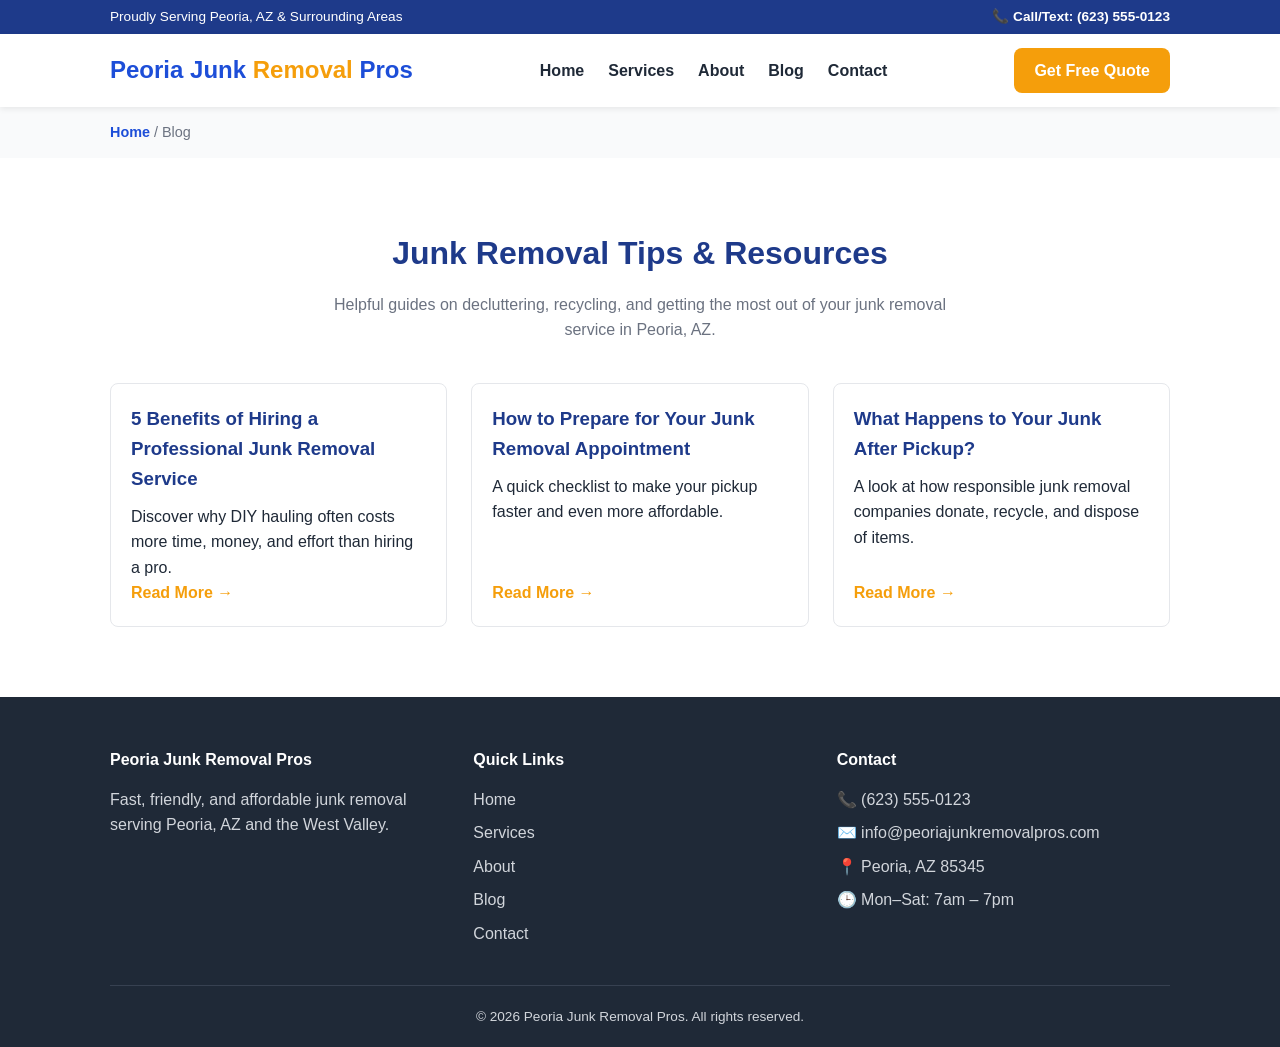
==== blog/index.html @ 0cfc4e04 "Initial junk removal website for Peoria, AZ" ====
<!DOCTYPE html>
<html lang="en">
<head>
<meta charset="UTF-8">
<meta name="viewport" content="width=device-width, initial-scale=1.0">
<title>Junk Removal Tips &amp; Resources | Peoria Junk Removal Pros Blog</title>
<meta name="description" content="Helpful articles about junk removal, decluttering, and recycling for homeowners in Peoria, AZ.">
<link rel="canonical" href="https://www.peoriajunkremovalpros.com/blog/index.html">
<link rel="stylesheet" href="../css/style.css">
</head>
<body>

<div class="top-bar">
  <div class="container">
    <span>Proudly Serving Peoria, AZ &amp; Surrounding Areas</span>
    <a href="tel:+16235550123">📞 Call/Text: (623) 555-0123</a>
  </div>
</div>

<header class="main-header">
  <div class="container">
    <a href="../index.html" class="logo">Peoria Junk <span>Removal</span> Pros</a>
    <button class="menu-toggle" aria-label="Toggle menu">☰</button>
    <nav>
      <ul>
        <li><a href="../index.html">Home</a></li>
        <li><a href="../services.html">Services</a></li>
        <li><a href="../about.html">About</a></li>
        <li><a href="index.html">Blog</a></li>
        <li><a href="../contact.html">Contact</a></li>
      </ul>
    </nav>
    <a href="../contact.html" class="header-cta">Get Free Quote</a>
  </div>
</header>

<div class="breadcrumb">
  <div class="container">
    <a href="../index.html">Home</a> / Blog
  </div>
</div>

<section>
  <div class="container">
    <h1 class="section-title">Junk Removal Tips &amp; Resources</h1>
    <p class="section-subtitle">Helpful guides on decluttering, recycling, and getting the most out of your junk removal service in Peoria, AZ.</p>
    <div class="blog-grid">
      <div class="blog-card">
        <div class="blog-content">
          <h3>5 Benefits of Hiring a Professional Junk Removal Service</h3>
          <p>Discover why DIY hauling often costs more time, money, and effort than hiring a pro.</p>
          <a class="read-more" href="benefits-of-junk-removal.html">Read More →</a>
        </div>
      </div>
      <div class="blog-card">
        <div class="blog-content">
          <h3>How to Prepare for Your Junk Removal Appointment</h3>
          <p>A quick checklist to make your pickup faster and even more affordable.</p>
          <a class="read-more" href="preparing-for-junk-removal.html">Read More →</a>
        </div>
      </div>
      <div class="blog-card">
        <div class="blog-content">
          <h3>What Happens to Your Junk After Pickup?</h3>
          <p>A look at how responsible junk removal companies donate, recycle, and dispose of items.</p>
          <a class="read-more" href="what-happens-to-your-junk.html">Read More →</a>
        </div>
      </div>
    </div>
  </div>
</section>

<footer>
  <div class="container">
    <div class="footer-grid">
      <div>
        <h4>Peoria Junk Removal Pros</h4>
        <p>Fast, friendly, and affordable junk removal serving Peoria, AZ and the West Valley.</p>
      </div>
      <div>
        <h4>Quick Links</h4>
        <ul>
          <li><a href="../index.html">Home</a></li>
          <li><a href="../services.html">Services</a></li>
          <li><a href="../about.html">About</a></li>
          <li><a href="index.html">Blog</a></li>
          <li><a href="../contact.html">Contact</a></li>
        </ul>
      </div>
      <div>
        <h4>Contact</h4>
        <ul>
          <li>📞 <a href="tel:+16235550123">(623) 555-0123</a></li>
          <li>✉️ <a href="mailto:info@peoriajunkremovalpros.com">info@peoriajunkremovalpros.com</a></li>
          <li>📍 Peoria, AZ 85345</li>
          <li>🕒 Mon–Sat: 7am – 7pm</li>
        </ul>
      </div>
    </div>
    <div class="footer-bottom">
      &copy; <span id="year"></span> Peoria Junk Removal Pros. All rights reserved.
    </div>
  </div>
</footer>

<script src="../js/script.js"></script>
</body>
</html>
---- css/style.css ----
/* ===== Variables ===== */
:root {
  --primary: #1d4ed8;      /* blue */
  --primary-dark: #1e3a8a;
  --accent: #f59e0b;       /* orange/amber */
  --dark: #1f2937;
  --light: #f9fafb;
  --gray: #6b7280;
  --radius: 8px;
}

* { margin: 0; padding: 0; box-sizing: border-box; }

body {
  font-family: 'Helvetica Neue', Arial, sans-serif;
  color: var(--dark);
  line-height: 1.6;
  background: #fff;
}

a { text-decoration: none; color: inherit; }
ul { list-style: none; }
img { max-width: 100%; display: block; }

.container {
  max-width: 1100px;
  margin: 0 auto;
  padding: 0 20px;
}

/* ===== Top Bar ===== */
.top-bar {
  background: var(--primary-dark);
  color: #fff;
  font-size: 0.85rem;
  padding: 6px 0;
}
.top-bar .container {
  display: flex;
  justify-content: space-between;
  flex-wrap: wrap;
}
.top-bar a { color: #fff; font-weight: bold; }

/* ===== Header ===== */
header.main-header {
  background: #fff;
  box-shadow: 0 2px 6px rgba(0,0,0,0.08);
  position: sticky;
  top: 0;
  z-index: 100;
}
.main-header .container {
  display: flex;
  align-items: center;
  justify-content: space-between;
  padding-top: 14px;
  padding-bottom: 14px;
}
.logo {
  font-size: 1.5rem;
  font-weight: 800;
  color: var(--primary);
}
.logo span { color: var(--accent); }

nav ul {
  display: flex;
  gap: 24px;
}
nav a {
  font-weight: 600;
  color: var(--dark);
  transition: color 0.2s;
}
nav a:hover { color: var(--primary); }

.header-cta {
  background: var(--accent);
  color: #fff !important;
  padding: 10px 20px;
  border-radius: var(--radius);
  font-weight: 700;
}
.header-cta:hover { background: #d97706; }

.menu-toggle {
  display: none;
  font-size: 1.6rem;
  background: none;
  border: none;
  cursor: pointer;
}

/* ===== Hero ===== */
.hero {
  background: linear-gradient(rgba(30,58,138,0.75), rgba(30,58,138,0.75)),
              url('../images/hero-junk-removal.jpg') center/cover no-repeat;
  color: #fff;
  text-align: center;
  padding: 100px 20px;
}
.hero h1 {
  font-size: 2.6rem;
  margin-bottom: 16px;
}
.hero p {
  font-size: 1.2rem;
  max-width: 650px;
  margin: 0 auto 28px;
}
.btn {
  display: inline-block;
  background: var(--accent);
  color: #fff;
  padding: 14px 32px;
  border-radius: var(--radius);
  font-weight: 700;
  font-size: 1.1rem;
  transition: background 0.2s, transform 0.2s;
}
.btn:hover { background: #d97706; transform: translateY(-2px); }
.btn-secondary {
  background: transparent;
  border: 2px solid #fff;
  margin-left: 12px;
}
.btn-secondary:hover { background: #fff; color: var(--primary-dark); }

/* ===== Section Generic ===== */
section { padding: 70px 0; }
.section-title {
  text-align: center;
  font-size: 2rem;
  margin-bottom: 12px;
  color: var(--primary-dark);
}
.section-subtitle {
  text-align: center;
  color: var(--gray);
  max-width: 650px;
  margin: 0 auto 40px;
}
.bg-light { background: var(--light); }

/* ===== Services Grid ===== */
.services-grid {
  display: grid;
  grid-template-columns: repeat(auto-fit, minmax(240px, 1fr));
  gap: 24px;
}
.service-card {
  background: #fff;
  border: 1px solid #e5e7eb;
  border-radius: var(--radius);
  padding: 28px 22px;
  text-align: center;
  transition: transform 0.2s, box-shadow 0.2s;
}
.service-card:hover {
  transform: translateY(-4px);
  box-shadow: 0 8px 20px rgba(0,0,0,0.08);
}
.service-card .icon {
  font-size: 2.4rem;
  margin-bottom: 14px;
}
.service-card h3 {
  margin-bottom: 10px;
  color: var(--primary-dark);
}

/* ===== Why Choose Us ===== */
.features-grid {
  display: grid;
  grid-template-columns: repeat(auto-fit, minmax(220px, 1fr));
  gap: 24px;
  text-align: center;
}
.features-grid .icon { font-size: 2.2rem; margin-bottom: 10px; }

/* ===== Two Column ===== */
.two-col {
  display: grid;
  grid-template-columns: 1fr 1fr;
  gap: 40px;
  align-items: center;
}
@media (max-width: 768px) {
  .two-col { grid-template-columns: 1fr; }
}

/* ===== Testimonials ===== */
.testimonial-grid {
  display: grid;
  grid-template-columns: repeat(auto-fit, minmax(260px, 1fr));
  gap: 24px;
}
.testimonial-card {
  background: #fff;
  border-radius: var(--radius);
  padding: 24px;
  border-left: 4px solid var(--accent);
  box-shadow: 0 2px 10px rgba(0,0,0,0.05);
}
.testimonial-card .stars { color: var(--accent); margin-bottom: 8px; }
.testimonial-card .author { font-weight: 700; margin-top: 10px; }

/* ===== CTA Banner ===== */
.cta-banner {
  background: var(--primary);
  color: #fff;
  text-align: center;
}
.cta-banner h2 { margin-bottom: 14px; }

/* ===== Service Area ===== */
.area-list {
  display: flex;
  flex-wrap: wrap;
  gap: 12px;
  justify-content: center;
}
.area-list li {
  background: #fff;
  border: 1px solid #e5e7eb;
  border-radius: 999px;
  padding: 8px 18px;
  font-weight: 600;
  color: var(--primary-dark);
}

/* ===== Blog ===== */
.blog-grid {
  display: grid;
  grid-template-columns: repeat(auto-fit, minmax(260px, 1fr));
  gap: 24px;
}
.blog-card {
  border: 1px solid #e5e7eb;
  border-radius: var(--radius);
  overflow: hidden;
  background: #fff;
  display: flex;
  flex-direction: column;
}
.blog-card .blog-content { padding: 20px; flex: 1; display: flex; flex-direction: column; }
.blog-card h3 { color: var(--primary-dark); margin-bottom: 10px; }
.blog-card .read-more { margin-top: auto; font-weight: 700; color: var(--accent); }

article.blog-post {
  max-width: 800px;
  margin: 0 auto;
}
article.blog-post h1 { color: var(--primary-dark); margin-bottom: 16px; }
article.blog-post h2 { color: var(--primary-dark); margin: 28px 0 12px; }
article.blog-post p { margin-bottom: 16px; }
article.blog-post ul { margin: 0 0 16px 20px; list-style: disc; }

/* ===== Form ===== */
form {
  display: grid;
  gap: 16px;
  max-width: 600px;
  margin: 0 auto;
}
input, textarea, select {
  width: 100%;
  padding: 12px 14px;
  border: 1px solid #d1d5db;
  border-radius: var(--radius);
  font-family: inherit;
  font-size: 1rem;
}
label { font-weight: 600; margin-bottom: -8px; display: block; }

/* ===== Footer ===== */
footer {
  background: var(--dark);
  color: #d1d5db;
  padding: 50px 0 20px;
}
.footer-grid {
  display: grid;
  grid-template-columns: repeat(auto-fit, minmax(200px, 1fr));
  gap: 30px;
  margin-bottom: 30px;
}
.footer-grid h4 { color: #fff; margin-bottom: 14px; }
.footer-grid ul li { margin-bottom: 8px; }
.footer-grid a:hover { color: var(--accent); }
.footer-bottom {
  text-align: center;
  border-top: 1px solid #374151;
  padding-top: 20px;
  font-size: 0.85rem;
}

/* ===== Breadcrumb ===== */
.breadcrumb {
  background: var(--light);
  padding: 14px 0;
  font-size: 0.9rem;
  color: var(--gray);
}
.breadcrumb a { color: var(--primary); font-weight: 600; }

/* ===== Responsive ===== */
@media (max-width: 768px) {
  nav { display: none; }
  nav.open { display: block; width: 100%; }
  nav.open ul { flex-direction: column; gap: 0; }
  nav.open ul li { border-top: 1px solid #e5e7eb; }
  nav.open ul li a { display: block; padding: 12px 0; }
  .main-header .container { flex-wrap: wrap; }
  .menu-toggle { display: block; }
  .hero h1 { font-size: 2rem; }
  .header-cta { display: none; }
}
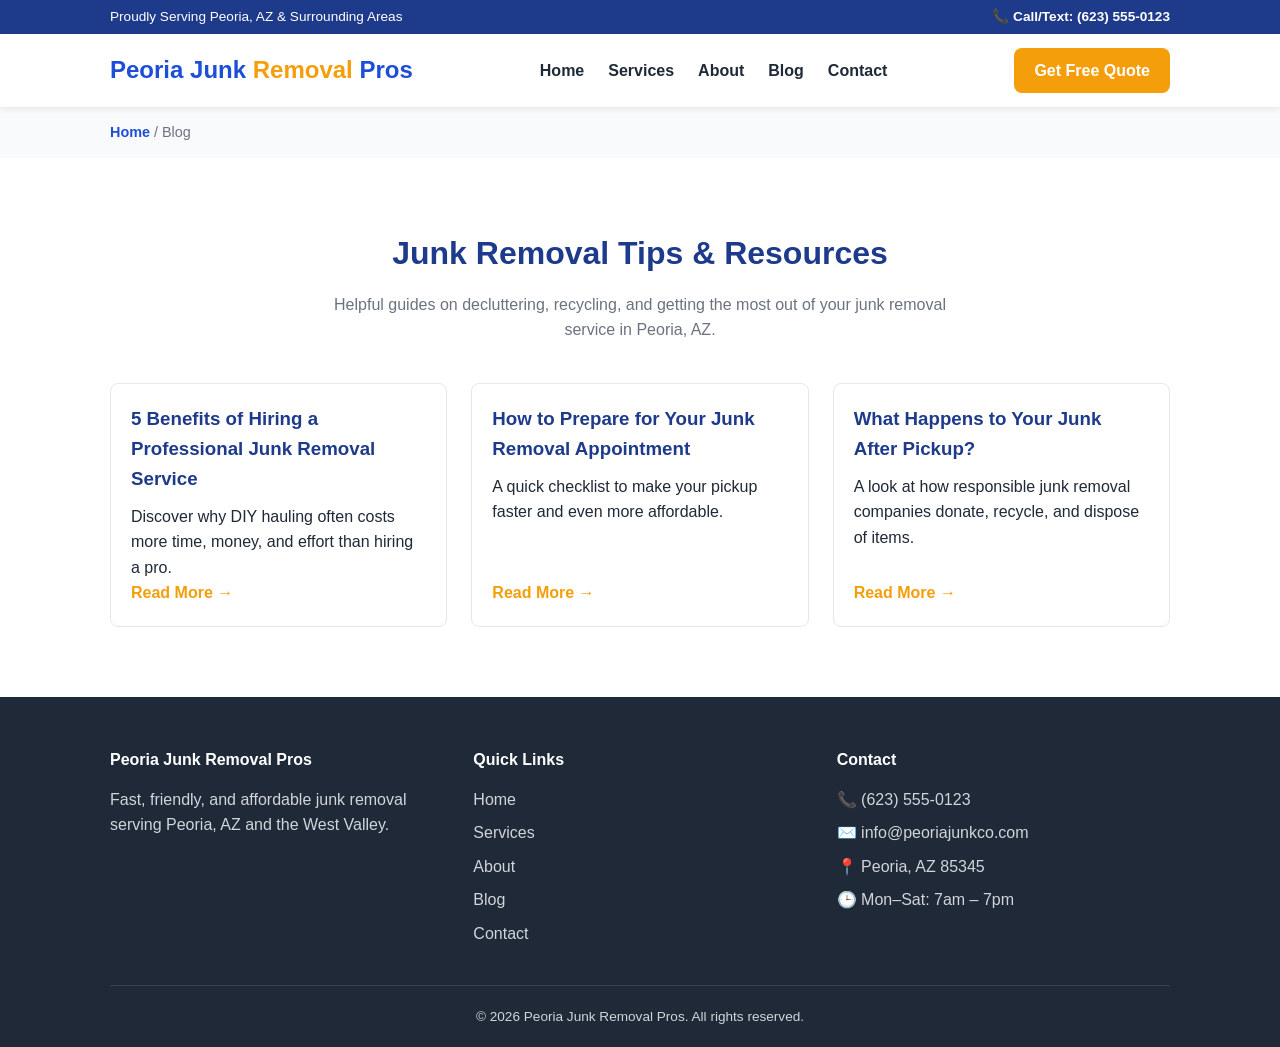
==== commit 64ea7aa9: "Add custom domain (peoriajunkco.com) via CNAME and update site URLs" ====
--- a/blog/index.html
+++ b/blog/index.html
@@ -5,7 +5,7 @@
 <meta name="viewport" content="width=device-width, initial-scale=1.0">
 <title>Junk Removal Tips &amp; Resources | Peoria Junk Removal Pros Blog</title>
 <meta name="description" content="Helpful articles about junk removal, decluttering, and recycling for homeowners in Peoria, AZ.">
-<link rel="canonical" href="https://www.peoriajunkremovalpros.com/blog/index.html">
+<link rel="canonical" href="https://peoriajunkco.com/blog/index.html">
 <link rel="stylesheet" href="../css/style.css">
 </head>
 <body>
@@ -91,7 +91,7 @@
         <h4>Contact</h4>
         <ul>
           <li>📞 <a href="tel:+16235550123">(623) 555-0123</a></li>
-          <li>✉️ <a href="mailto:info@peoriajunkremovalpros.com">info@peoriajunkremovalpros.com</a></li>
+          <li>✉️ <a href="mailto:info@peoriajunkco.com">info@peoriajunkco.com</a></li>
           <li>📍 Peoria, AZ 85345</li>
           <li>🕒 Mon–Sat: 7am – 7pm</li>
         </ul>
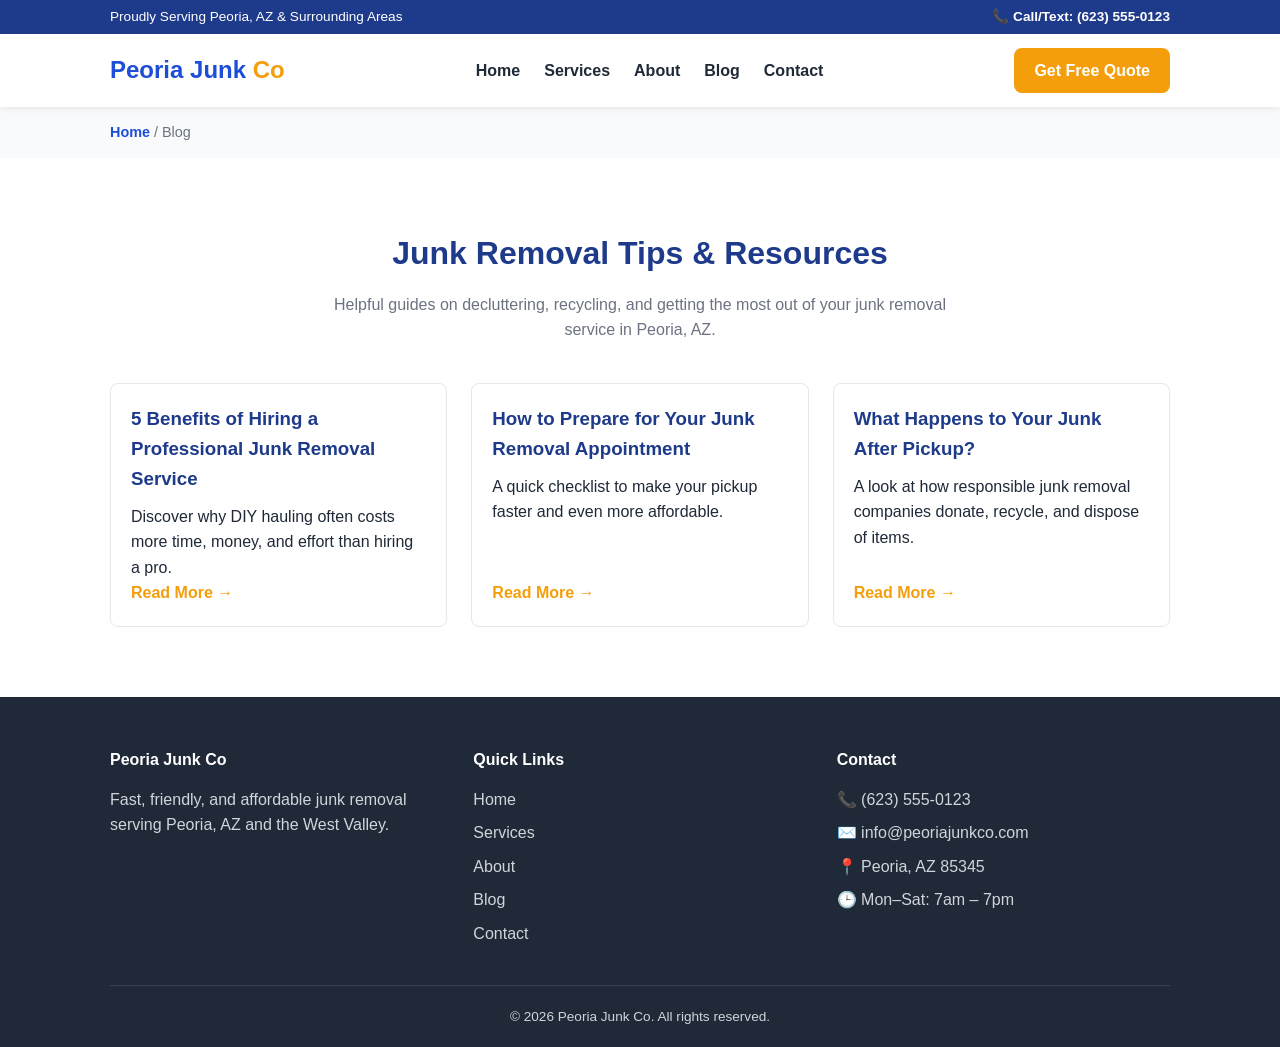
==== commit 1dd17aa5: "Rebrand company name to Peoria Junk Co" ====
--- a/blog/index.html
+++ b/blog/index.html
@@ -3,7 +3,7 @@
 <head>
 <meta charset="UTF-8">
 <meta name="viewport" content="width=device-width, initial-scale=1.0">
-<title>Junk Removal Tips &amp; Resources | Peoria Junk Removal Pros Blog</title>
+<title>Junk Removal Tips &amp; Resources | Peoria Junk Co Blog</title>
 <meta name="description" content="Helpful articles about junk removal, decluttering, and recycling for homeowners in Peoria, AZ.">
 <link rel="canonical" href="https://peoriajunkco.com/blog/index.html">
 <link rel="stylesheet" href="../css/style.css">
@@ -19,7 +19,7 @@
 
 <header class="main-header">
   <div class="container">
-    <a href="../index.html" class="logo">Peoria Junk <span>Removal</span> Pros</a>
+    <a href="../index.html" class="logo">Peoria Junk <span>Co</span></a>
     <button class="menu-toggle" aria-label="Toggle menu">☰</button>
     <nav>
       <ul>
@@ -74,7 +74,7 @@
   <div class="container">
     <div class="footer-grid">
       <div>
-        <h4>Peoria Junk Removal Pros</h4>
+        <h4>Peoria Junk Co</h4>
         <p>Fast, friendly, and affordable junk removal serving Peoria, AZ and the West Valley.</p>
       </div>
       <div>
@@ -98,7 +98,7 @@
       </div>
     </div>
     <div class="footer-bottom">
-      &copy; <span id="year"></span> Peoria Junk Removal Pros. All rights reserved.
+      &copy; <span id="year"></span> Peoria Junk Co. All rights reserved.
     </div>
   </div>
 </footer>
--- a/css/style.css
+++ b/css/style.css
@@ -257,6 +257,14 @@
 article.blog-post p { margin-bottom: 16px; }
 article.blog-post ul { margin: 0 0 16px 20px; list-style: disc; }
 
+/* ===== Inline text links ===== */
+.two-col p a {
+  color: var(--primary);
+  text-decoration: underline;
+  font-weight: 600;
+}
+.two-col p a:hover { color: var(--primary-dark); }
+
 /* ===== Form ===== */
 form {
   display: grid;
@@ -272,7 +280,8 @@
   font-family: inherit;
   font-size: 1rem;
 }
-label { font-weight: 600; margin-bottom: -8px; display: block; }
+label { font-weight: 600; margin-bottom: 6px; display: block; }
+form > div { display: flex; flex-direction: column; }
 
 /* ===== Footer ===== */
 footer {
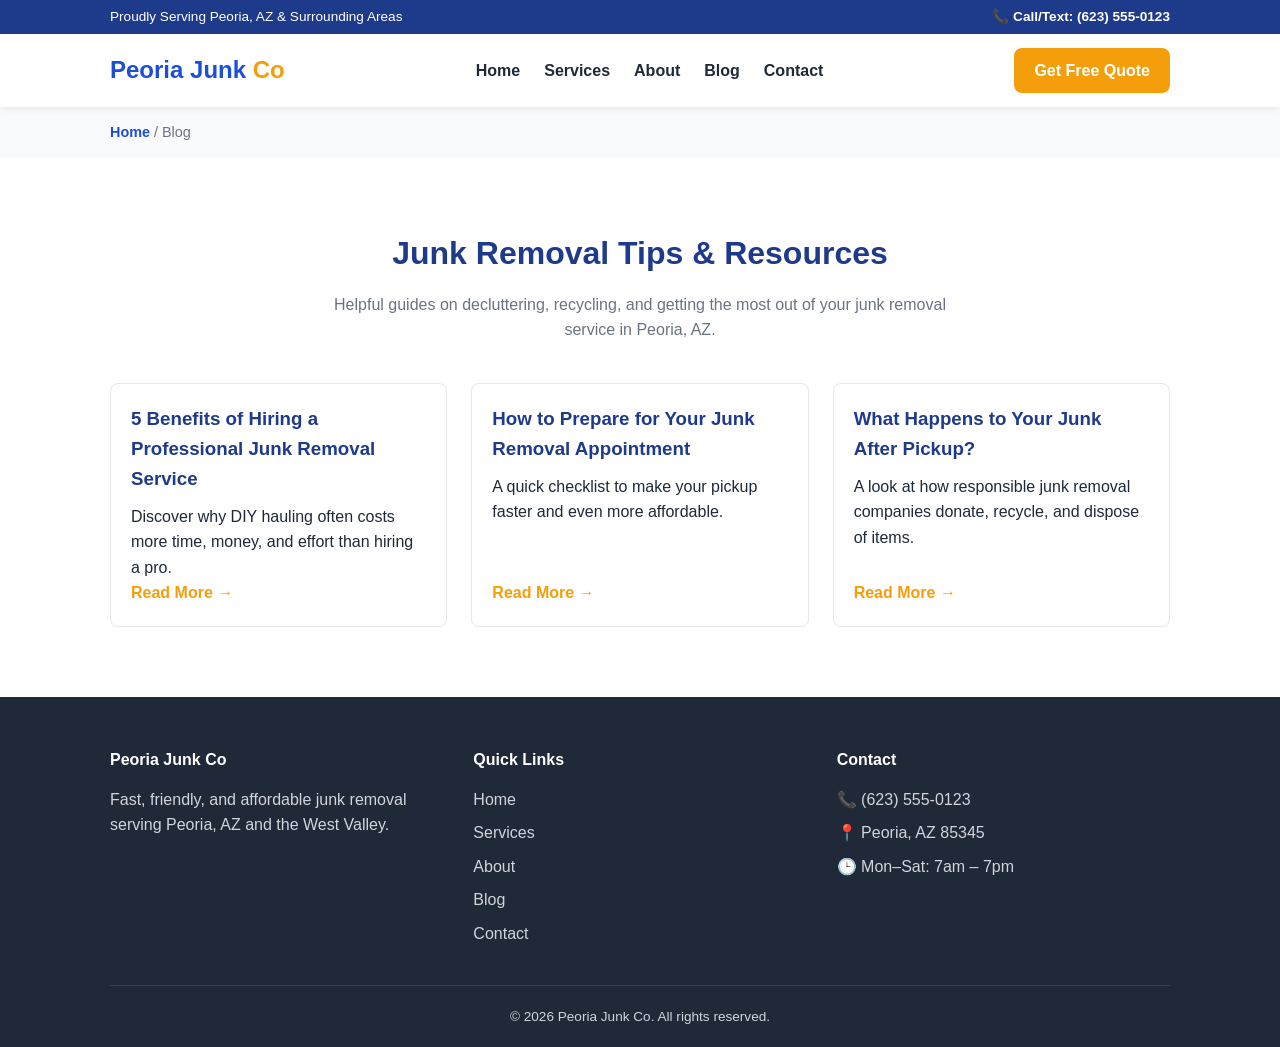
==== commit bd69678d: "Remove email address from footer on all pages" ====
--- a/blog/index.html
+++ b/blog/index.html
@@ -91,7 +91,6 @@
         <h4>Contact</h4>
         <ul>
           <li>📞 <a href="tel:+16235550123">(623) 555-0123</a></li>
-          <li>✉️ <a href="mailto:info@peoriajunkco.com">info@peoriajunkco.com</a></li>
           <li>📍 Peoria, AZ 85345</li>
           <li>🕒 Mon–Sat: 7am – 7pm</li>
         </ul>
